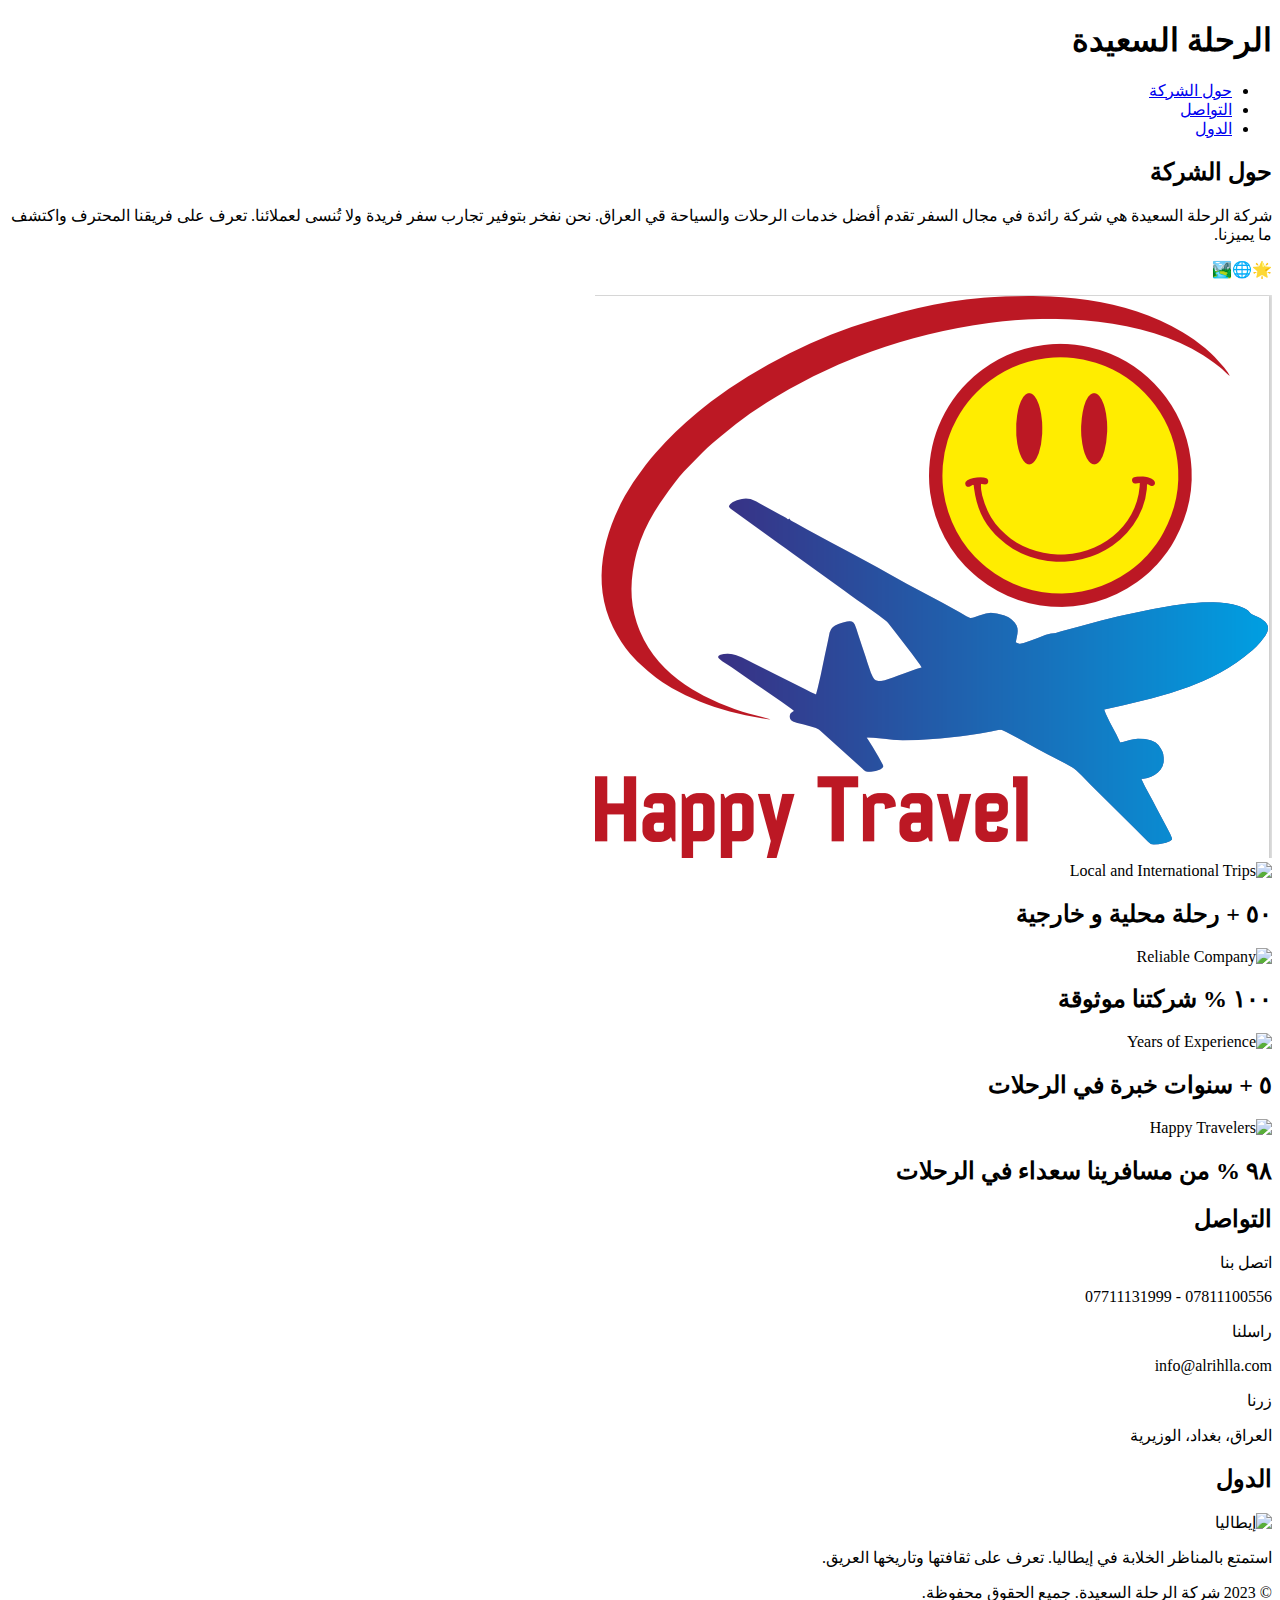
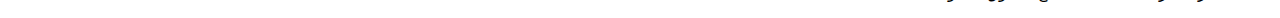
==== main.html @ 976aa15f "Create main.html" ====
<!DOCTYPE html>
<html lang="ar" dir="rtl">
<head>
    <link rel="stylesheet" href="path/to/fontawesome/css/all.min.css">
    <meta charset="UTF-8">
    <meta name="viewport" content="width=device-width, initial-scale=1.0">
    <link rel="stylesheet" href="styles.css">
    <title>Happy Travel</title>
</head>
<body>

    <header>
        <h1>الرحلة السعيدة</h1>
    </header>

    <nav>
        <ul>
            <li><a href="#about">حول الشركة</a></li>
            <li><a href="#contact">التواصل</a></li>
            <li><a href="#countries">الدول</a></li>
        </ul>
    </nav>
    <section id="about">
        <div class="container">
            <h2>حول الشركة</h2>
            <p>شركة الرحلة السعيدة هي شركة رائدة في مجال السفر تقدم أفضل خدمات الرحلات والسياحة قي العراق. نحن نفخر بتوفير تجارب سفر فريدة ولا تُنسى لعملائنا. تعرف على فريقنا المحترف واكتشف ما يميزنا.</p>
            <p class="emoji">🌟🌐🏞️</p>
            <img src="Images/happy.png">
            
        </div>
    </section>
    <section class="services">
        <div class="service-item">
            <img src="https://res.cloudinary.com/dxssqb6l8/image/upload/v1605293634/tour-guide_onzla9.png" alt="Local and International Trips">
            <h2>٥٠ + رحلة محلية و خارجية</h2>
        </div>
        <div class="service-item">
            <img src="https://res.cloudinary.com/dxssqb6l8/image/upload/v1605293738/reliability_jbpn4g.png" alt="Reliable Company">
            <h2>١٠٠ % شركتنا موثوقة</h2>
        </div>
        <div class="service-item">
            <img src="https://res.cloudinary.com/dxssqb6l8/image/upload/v1605293635/experience_a3fduk.png" alt="Years of Experience">
            <h2>٥ + سنوات خبرة في الرحلات</h2>
        </div>
        <div class="service-item">
            <img src="https://res.cloudinary.com/dxssqb6l8/image/upload/v1605293634/feedback_s8z7d9.png" alt="Happy Travelers">
            <h2>٩٨ % من مسافرينا سعداء في الرحلات</h2>
        </div>
    </section>
    <section id="contact">
        <h2>التواصل</h2>
        <div class="contact-box">
            <div class="contact-icon">
                <i class="fas fa-phone-alt"></i>
            </div>
            <div class="contact-info">
                <p class="contact-label">اتصل بنا</p>
                <p class="contact-detail">07811100556 - 07711131999</p>
            </div>
        </div>
        
        <div class="contact-box">
            <div class="contact-icon">
                <i class="fas fa-envelope"></i>
            </div>
            <div class="contact-info">
                <p class="contact-label">راسلنا</p>
                <p class="contact-detail">info@alrihlla.com</p>
            </div>
        </div>
        
        <div class="contact-box">
            <div class="contact-icon">
                <i class="fas fa-map-marker-alt"></i>
            </div>
            <div class="contact-info">
                <p class="contact-label">زرنا</p>
                <p class="contact-detail"> العراق، بغداد، الوزيرية</p>
            </div>
        </div>
        
    </section>


    <section id="countries">
        <div class="container">
            <h2>الدول</h2>
            <div class="country">
                <img src="https://res.cloudinary.com/dxssqb6l8/image/upload/v1605294054/young-woman-enjoying-beautiful-scenery-of-lago-di-braies-italy-picjumbo-com_aa0fvw.jpg" alt="إيطاليا">
                <p>استمتع بالمناظر الخلابة في إيطاليا. تعرف على ثقافتها وتاريخها العريق.</p>
            </div>
            <!-- إضافة المزيد من الدول هنا -->
        </div>
    </section>

    <footer>
        <div class="container">
            <p>&copy; 2023 شركة الرحلة السعيدة. جميع الحقوق محفوظة.</p>
        </div>
    </footer>

</body>
</html>
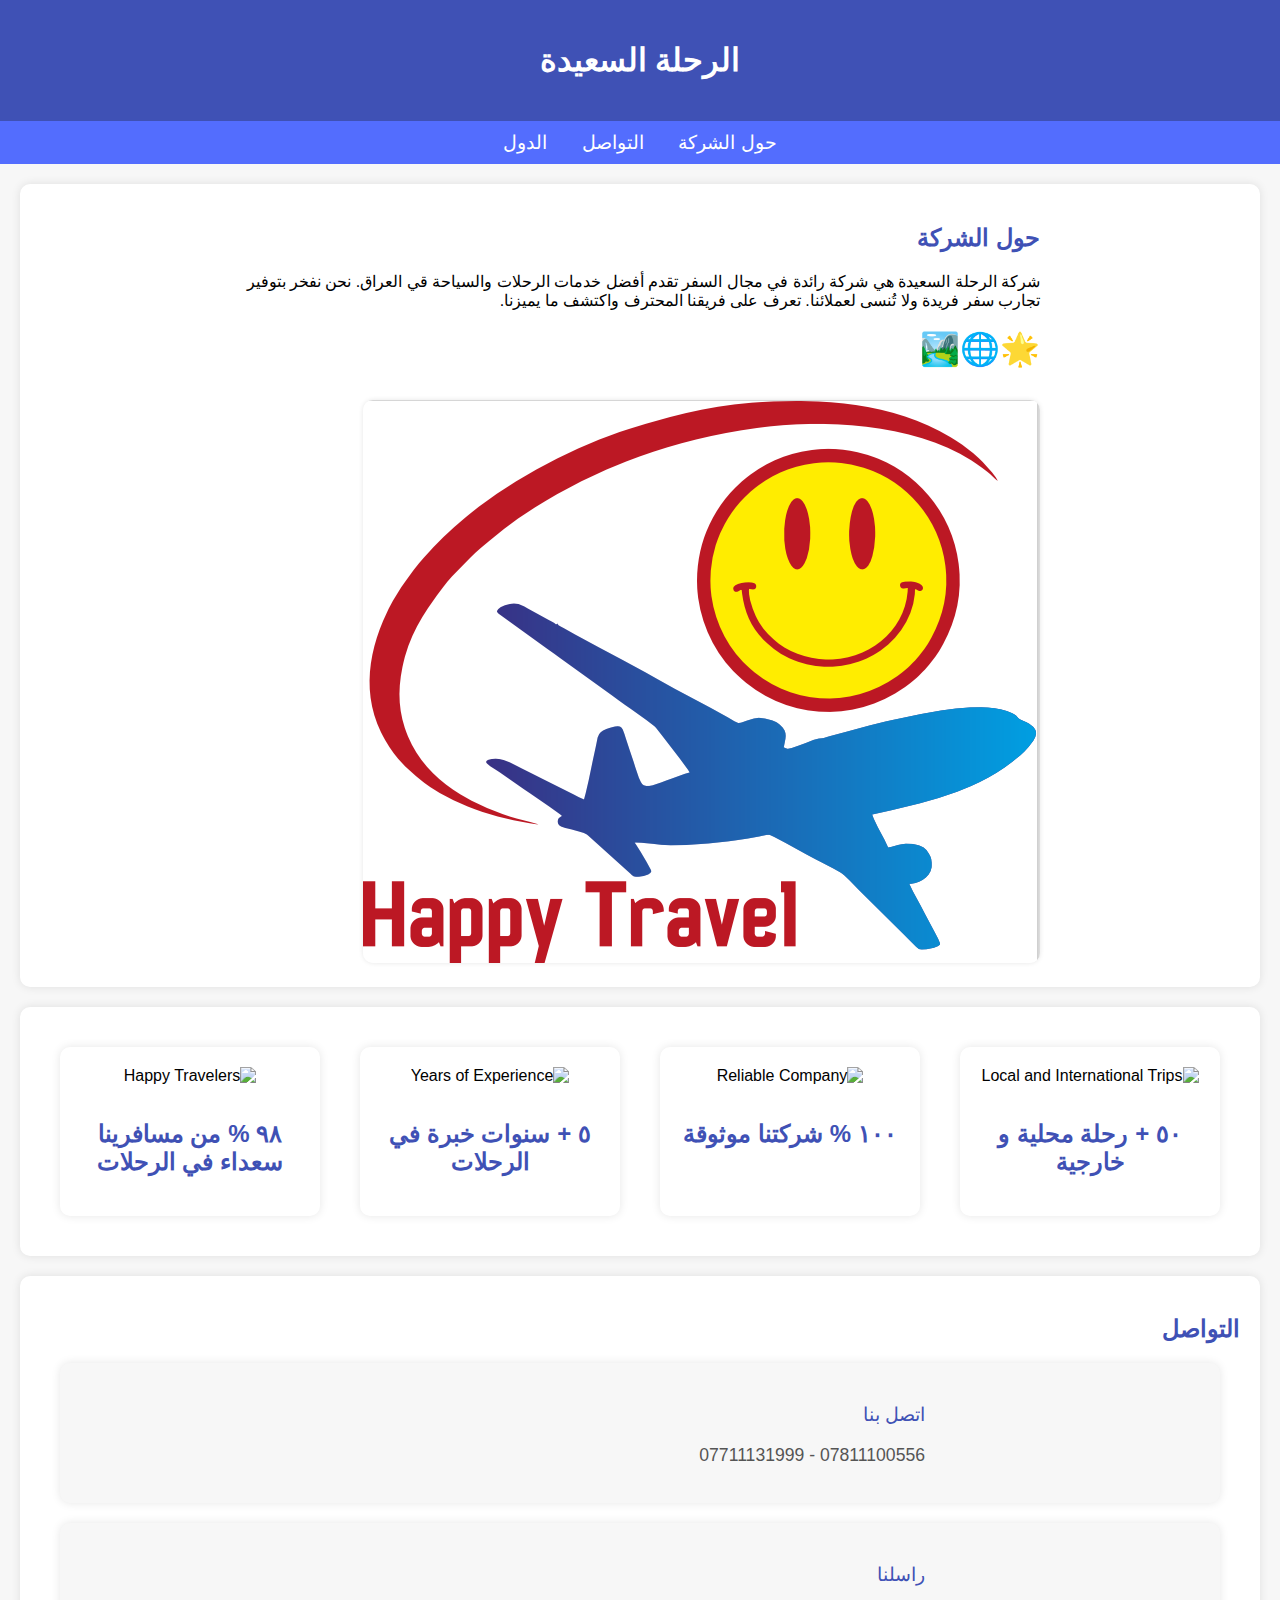
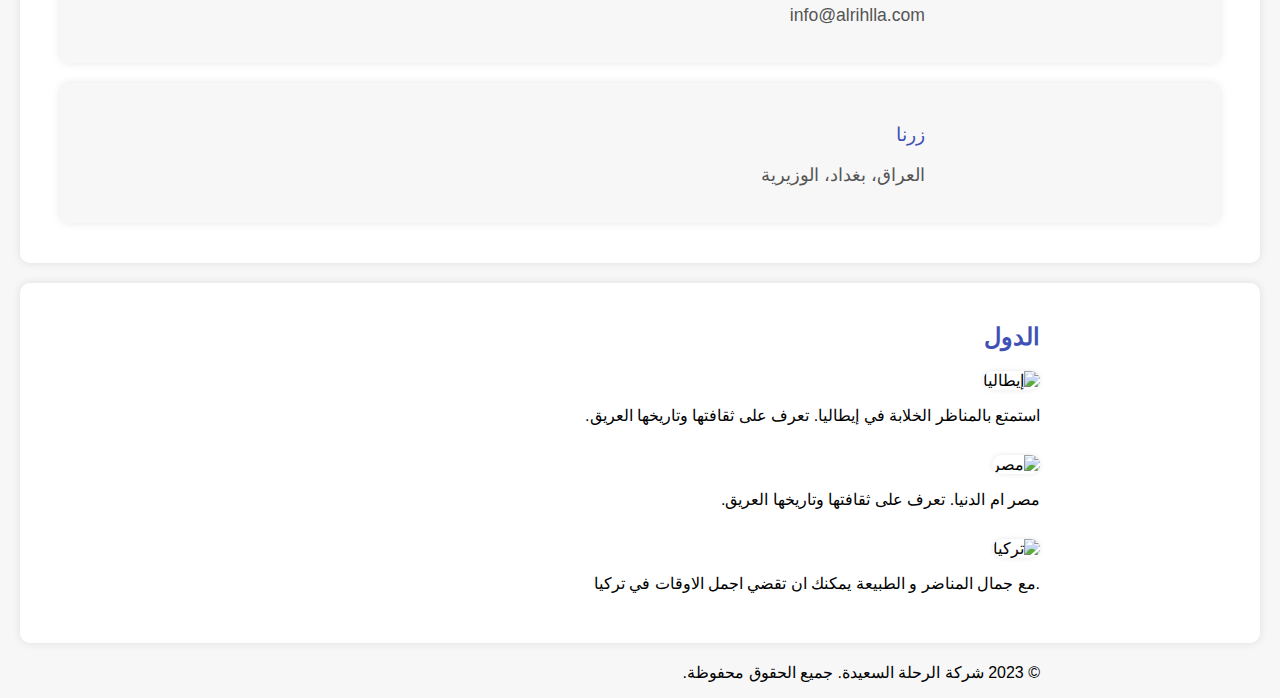
==== commit 70d899b3: "Update main.html" ====
--- a/main.html
+++ b/main.html
@@ -90,6 +90,14 @@
                 <img src="https://res.cloudinary.com/dxssqb6l8/image/upload/v1605294054/young-woman-enjoying-beautiful-scenery-of-lago-di-braies-italy-picjumbo-com_aa0fvw.jpg" alt="إيطاليا">
                 <p>استمتع بالمناظر الخلابة في إيطاليا. تعرف على ثقافتها وتاريخها العريق.</p>
             </div>
+                <div class="country">
+                <img src="https://images.unsplash.com/photo-1559738933-d69ac3ff674b?q=80&w=1887&auto=format&fit=crop&ixlib=rb-4.0.3&ixid=M3wxMjA3fDB8MHxwaG90by1wYWdlfHx8fGVufDB8fHx8fA%3D%3D" alt="مصر">
+                <p>مصر ام الدنيا. تعرف على ثقافتها وتاريخها العريق.</p>
+            </div>
+            <div class="country">
+                <img src="https://images.unsplash.com/photo-1527838832700-5059252407fa?q=80&w=1898&auto=format&fit=crop&ixlib=rb-4.0.3&ixid=M3wxMjA3fDB8MHxwaG90by1wYWdlfHx8fGVufDB8fHx8fA%3D%3D" alt="تركيا">
+                <p>.مع جمال المناضر و الطبيعة يمكنك ان تقضي اجمل الاوقات في تركيا</p>
+            </div>
             <!-- إضافة المزيد من الدول هنا -->
         </div>
     </section>
--- a/styles.css
+++ b/styles.css
@@ -0,0 +1,212 @@
+body {
+  background-color: #f7f7f7;
+  font-family: 'Segoe UI', Tahoma, Geneva, Verdana, sans-serif;
+  margin: 0;
+  padding: 0;
+  box-sizing: border-box;
+}
+
+header {
+  background-color: #3f51b5;
+  color: #fff;
+  padding: 20px;
+  text-align: center;
+}
+
+nav {
+  background-color: #536dfe;
+  padding: 10px;
+  text-align: center;
+}
+
+nav ul {
+  list-style-type: none;
+  margin: 0;
+  padding: 0;
+}
+
+nav li {
+  display: inline;
+  margin: 0 15px;
+}
+
+nav a {
+  text-decoration: none;
+  color: #fff;
+  font-size: 1.2em;
+  text-transform: uppercase;
+  transition: color 0.3s;
+}
+
+nav a:hover {
+  color: #ff4081;
+}
+
+section {
+  padding: 20px;
+  background-color: #fff;
+  margin: 20px;
+  border-radius: 10px;
+  box-shadow: 0 0 10px rgba(0, 0, 0, 0.1);
+}
+
+h2 {
+  color: #3f51b5;
+}
+
+.container {
+  max-width: 800px;
+  margin: 0 auto;
+}
+.container img{
+  max-width: 100%;
+  height: auto;
+  border-radius: 10px;
+  box-shadow: 0 0 5px rgba(0, 0, 0, 0.1);
+}
+.emoji {
+  font-size: 2em;
+  margin-top: 20px;
+}
+
+.country {
+  margin-bottom: 30px;
+}
+
+.country img {
+  max-width: 100%;
+  height: auto;
+  border-radius: 10px;
+  box-shadow: 0 0 5px rgba(0, 0, 0, 0.1);
+}
+
+
+.services {
+  display: flex;
+  flex-wrap: wrap;
+  justify-content: center;
+}
+
+.service-item {
+  flex: 1;
+  padding: 20px;
+  margin: 20px;
+  text-align: center;
+  background-color: #fff;
+  border-radius: 10px;
+  box-shadow: 0 0 10px rgba(0, 0, 0, 0.1);
+  transition: transform 0.3s;
+}
+
+.service-item:hover {
+  transform: scale(1.05);
+}
+
+.service-item img {
+  width: 80px;
+  height: 80px;
+  margin-bottom: 15px;
+}
+
+@media all and (max-width: 768px) {
+  .services {
+      flex-direction: column;
+      align-items: center;
+  }
+
+  .service-item {
+      width: 80%;
+  }
+}
+
+#contact {
+  background-color: #fff;
+}
+
+.contact-box {
+  display: flex;
+  align-items: center;
+  margin: 20px;
+  padding: 20px;
+  background-color: #f7f7f7;
+  border-radius: 10px;
+  box-shadow: 0 0 10px rgba(0, 0, 0, 0.1);
+}
+
+.contact-icon {
+  flex: 1;
+  text-align: center;
+}
+
+.contact-icon img {
+  width: 60px;
+  height: 60px;
+}
+
+.contact-info {
+  flex: 3;
+  padding-left: 20px;
+}
+
+.contact-label {
+  font-size: 1.2em;
+  color: #3f51b5;
+}
+
+.contact-detail {
+  font-size: 1.1em;
+  margin-top: 5px;
+  color: #555;
+}
+
+@media all and (max-width: 768px) {
+  .contact-box {
+      flex-direction: column;
+      text-align: center;
+  }
+
+  .contact-icon {
+      margin-bottom: 10px;
+  }
+
+  .contact-info {
+      padding-left: 0;
+  }
+  .services {
+display: flex;
+flex-wrap: wrap;
+justify-content: center;
+}
+
+.service-item {
+flex: 1;
+padding: 20px;
+margin: 20px;
+text-align: center;
+background-color: #fff;
+border-radius: 10px;
+box-shadow: 0 0 10px rgba(0, 0, 0, 0.1);
+transition: transform 0.3s;
+}
+
+.service-item:hover {
+transform: scale(1.05);
+}
+
+.service-item img {
+width: 80px;
+height: 80px;
+margin-bottom: 15px;
+}
+
+@media all and (max-width: 768px) {
+.services {
+flex-direction: column;
+align-items: center;
+}
+
+.service-item {
+width: 80%;
+}
+}
+}
